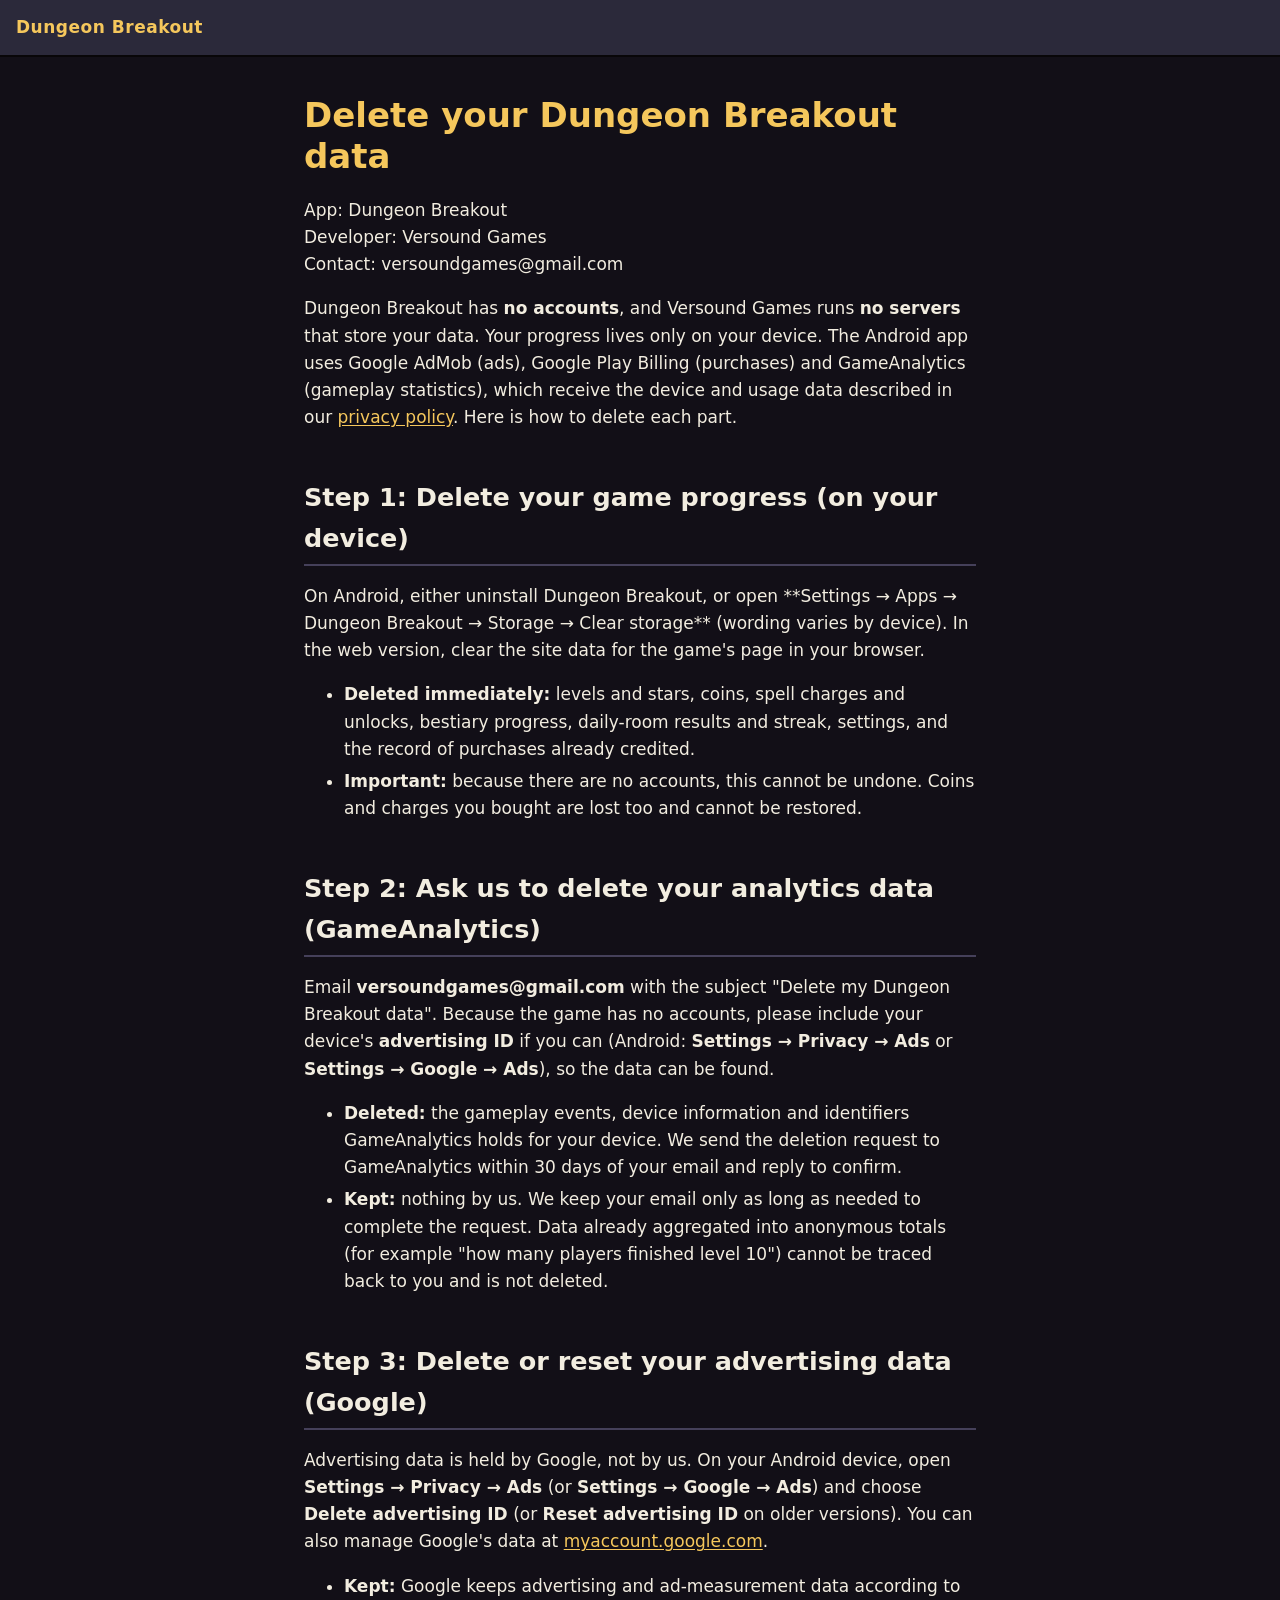
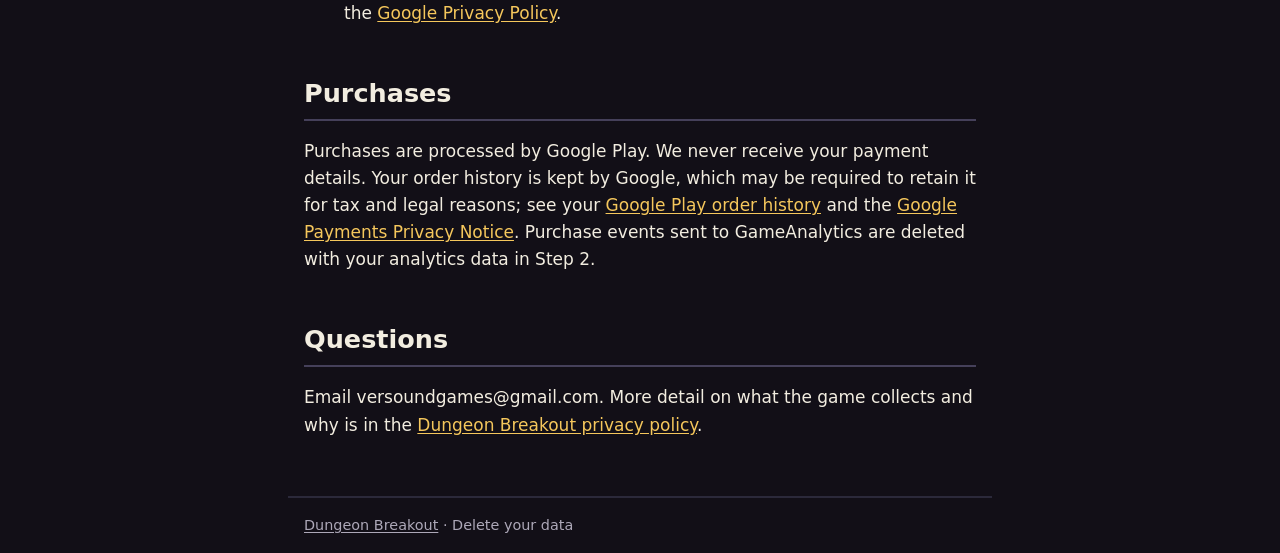
==== dungeon-breakout/delete-data.html @ 62e00c7c "Dungeon Breakout: update page and privacy policy" ====
<!doctype html>
<html lang="en">
<head>
<meta charset="utf-8">
<meta name="viewport" content="width=device-width, initial-scale=1">
<title>Delete your Dungeon Breakout data</title>
<meta name="description" content="How to delete your Dungeon Breakout data, and what is deleted or kept.">
<link rel="stylesheet" href="style.css">
</head>
<body>
<header class="bar"><a class="brand" href="index.html">Dungeon Breakout</a></header>
<main class="doc">
<!-- Generated from docs/store/data-deletion.md by tools/build_site.py. Do not edit by hand. -->
<h1>Delete your Dungeon Breakout data</h1>
<p>App: Dungeon Breakout<br>
Developer: Versound Games<br>
Contact: versoundgames@gmail.com</p>
<p>Dungeon Breakout has <strong>no accounts</strong>, and Versound Games runs <strong>no servers</strong> that store your data. Your progress lives only on your device. The Android app uses Google AdMob (ads), Google Play Billing (purchases) and GameAnalytics (gameplay statistics), which receive the device and usage data described in our <a href="privacy.html" rel="noopener">privacy policy</a>. Here is how to delete each part.</p>
<h2>Step 1: Delete your game progress (on your device)</h2>
<p>On Android, either uninstall Dungeon Breakout, or open **Settings → Apps → Dungeon Breakout → Storage → Clear storage** (wording varies by device). In the web version, clear the site data for the game&#x27;s page in your browser.</p>
<ul>
<li><strong>Deleted immediately:</strong> levels and stars, coins, spell charges and unlocks, bestiary progress, daily-room results and streak, settings, and the record of purchases already credited.</li>
<li><strong>Important:</strong> because there are no accounts, this cannot be undone. Coins and charges you bought are lost too and cannot be restored.</li>
</ul>
<h2>Step 2: Ask us to delete your analytics data (GameAnalytics)</h2>
<p>Email <strong>versoundgames@gmail.com</strong> with the subject &quot;Delete my Dungeon Breakout data&quot;. Because the game has no accounts, please include your device&#x27;s <strong>advertising ID</strong> if you can (Android: <strong>Settings → Privacy → Ads</strong> or <strong>Settings → Google → Ads</strong>), so the data can be found.</p>
<ul>
<li><strong>Deleted:</strong> the gameplay events, device information and identifiers GameAnalytics holds for your device. We send the deletion request to GameAnalytics within 30 days of your email and reply to confirm.</li>
<li><strong>Kept:</strong> nothing by us. We keep your email only as long as needed to complete the request. Data already aggregated into anonymous totals (for example &quot;how many players finished level 10&quot;) cannot be traced back to you and is not deleted.</li>
</ul>
<h2>Step 3: Delete or reset your advertising data (Google)</h2>
<p>Advertising data is held by Google, not by us. On your Android device, open <strong>Settings → Privacy → Ads</strong> (or <strong>Settings → Google → Ads</strong>) and choose <strong>Delete advertising ID</strong> (or <strong>Reset advertising ID</strong> on older versions). You can also manage Google&#x27;s data at <a href="https://myaccount.google.com" rel="noopener">myaccount.google.com</a>.</p>
<ul>
<li><strong>Kept:</strong> Google keeps advertising and ad-measurement data according to the <a href="https://policies.google.com/privacy" rel="noopener">Google Privacy Policy</a>.</li>
</ul>
<h2>Purchases</h2>
<p>Purchases are processed by Google Play. We never receive your payment details. Your order history is kept by Google, which may be required to retain it for tax and legal reasons; see your <a href="https://play.google.com/store/account/orderhistory" rel="noopener">Google Play order history</a> and the <a href="https://payments.google.com/payments/apis-secure/get_legal_document?ldo=0&amp;ldt=privacynotice" rel="noopener">Google Payments Privacy Notice</a>. Purchase events sent to GameAnalytics are deleted with your analytics data in Step 2.</p>
<h2>Questions</h2>
<p>Email versoundgames@gmail.com. More detail on what the game collects and why is in the <a href="privacy.html" rel="noopener">Dungeon Breakout privacy policy</a>.</p>
</main>
<footer class="foot"><a href="index.html">Dungeon Breakout</a> &middot; Delete your data</footer>
</body>
</html>
---- dungeon-breakout/style.css ----
/* Dungeon Breakout site: the game's UI palette (game/scripts/ui.gd). No external fonts, scripts or trackers. */
:root {
  --bg: #120f17;
  --stone: #2b293a;
  --stone-light: #45405a;
  --ink: #f2ede0;
  --dim: #ada8b8;
  --gold: #f5c75c;
  --bad: #ed5c54;
  --black: #080608;
}
* { box-sizing: border-box; }
html { color-scheme: dark; }
body {
  margin: 0;
  background: var(--bg);
  color: var(--ink);
  font: 17px/1.6 system-ui, -apple-system, "Segoe UI", Roboto, sans-serif;
}
a { color: var(--gold); text-underline-offset: 2px; }
a:hover, a:focus-visible { color: #fee03d; }
.bar { padding: 14px 16px; border-bottom: 2px solid var(--black); background: var(--stone); }
.brand { color: var(--gold); font-weight: 700; letter-spacing: .03em; text-decoration: none; }
.doc, .hero { max-width: 44rem; margin: 0 auto; padding: 24px 16px 40px; }
h1 { color: var(--gold); line-height: 1.2; margin: .4em 0 .6em; }
h2 { margin: 1.8em 0 .4em; padding-bottom: .2em; border-bottom: 2px solid var(--stone-light); }
p, li { overflow-wrap: anywhere; }
li { margin: .3em 0; }
code { background: var(--stone); padding: .05em .35em; border-radius: 4px; }
mark.todo { background: var(--bad); color: var(--black); font-weight: 700; padding: 0 .3em; border-radius: 3px; }
.tag { color: var(--dim); font-size: 1.1rem; margin-top: 0; }
.links { list-style: none; padding: 0; margin: 28px 0; display: grid; gap: 12px; }
.links a, .links span {
  display: block; padding: 12px 16px; border: 2px solid var(--black); border-radius: 8px;
  background: var(--stone); text-decoration: none; font-weight: 600;
}
.links a { color: var(--gold); }
.links a:hover, .links a:focus-visible { background: var(--stone-light); }
.links .soon { color: var(--dim); font-weight: 400; border-style: dashed; border-color: var(--stone-light); background: transparent; }
.foot { max-width: 44rem; margin: 0 auto; padding: 16px; color: var(--dim); font-size: .9rem; border-top: 2px solid var(--stone); }
.foot a { color: var(--dim); }
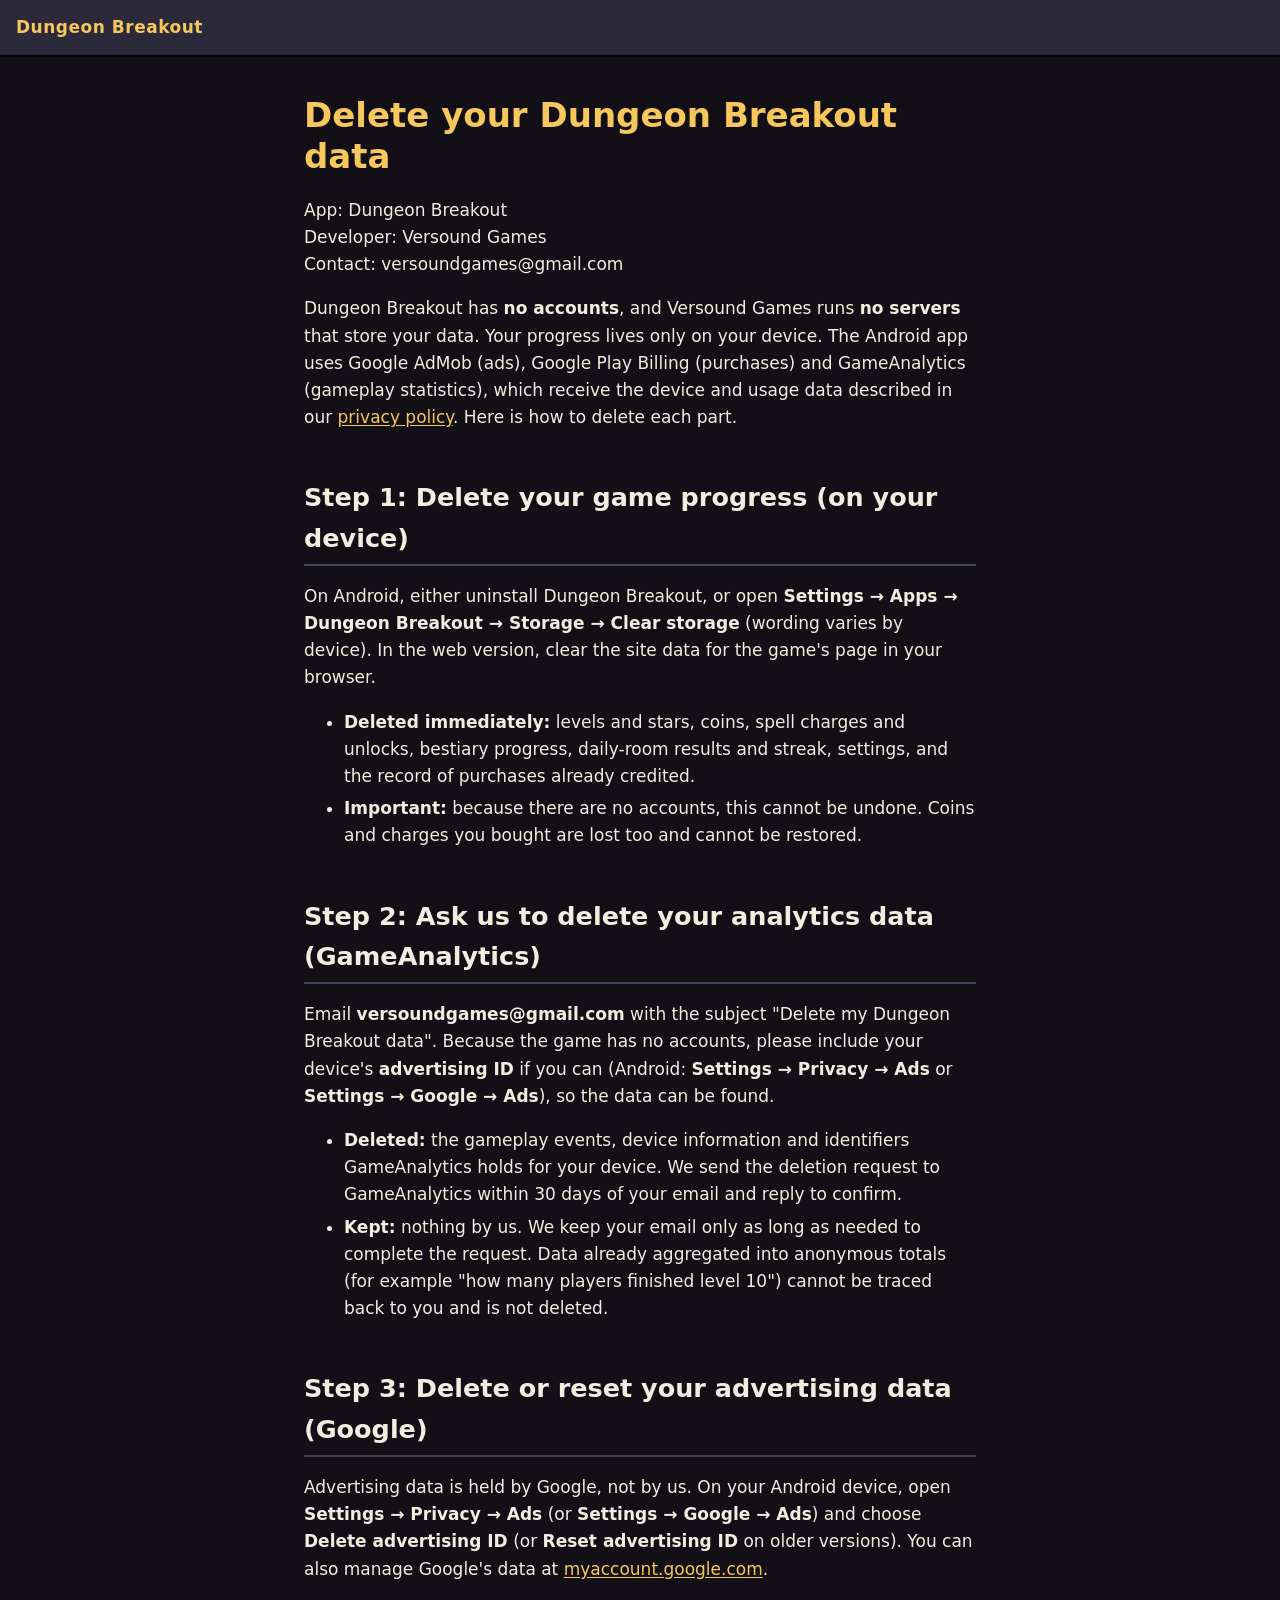
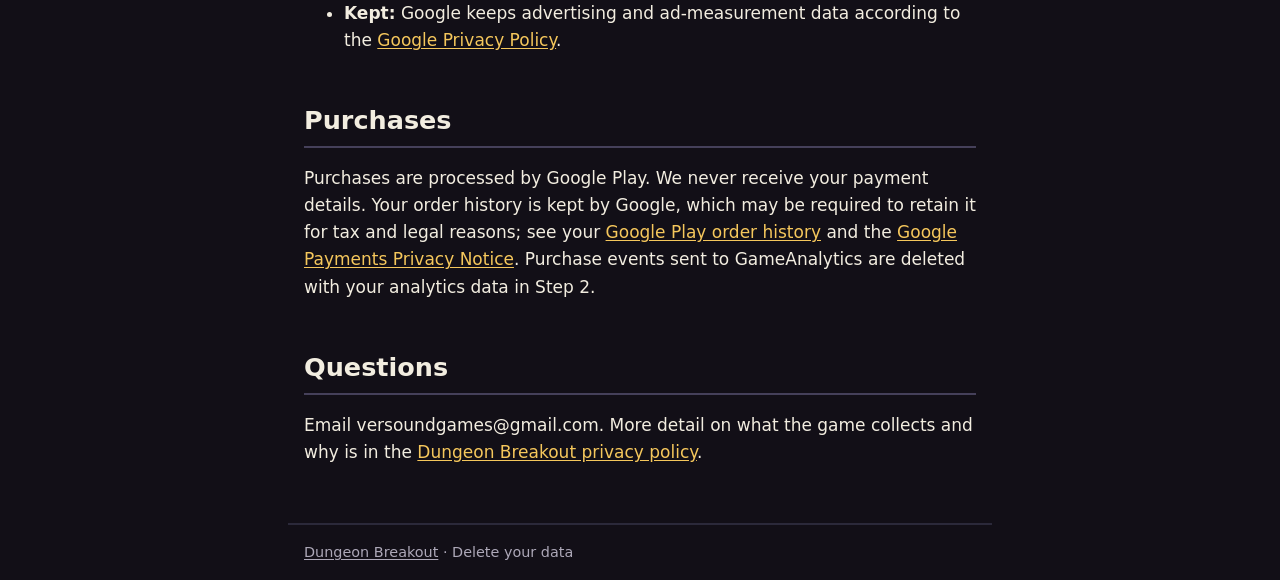
==== commit 868a4bde: "Dungeon Breakout: update page and privacy policy" ====
--- a/dungeon-breakout/delete-data.html
+++ b/dungeon-breakout/delete-data.html
@@ -17,7 +17,7 @@
 Contact: versoundgames@gmail.com</p>
 <p>Dungeon Breakout has <strong>no accounts</strong>, and Versound Games runs <strong>no servers</strong> that store your data. Your progress lives only on your device. The Android app uses Google AdMob (ads), Google Play Billing (purchases) and GameAnalytics (gameplay statistics), which receive the device and usage data described in our <a href="privacy.html" rel="noopener">privacy policy</a>. Here is how to delete each part.</p>
 <h2>Step 1: Delete your game progress (on your device)</h2>
-<p>On Android, either uninstall Dungeon Breakout, or open **Settings → Apps → Dungeon Breakout → Storage → Clear storage** (wording varies by device). In the web version, clear the site data for the game&#x27;s page in your browser.</p>
+<p>On Android, either uninstall Dungeon Breakout, or open <strong>Settings → Apps → Dungeon Breakout → Storage → Clear storage</strong> (wording varies by device). In the web version, clear the site data for the game&#x27;s page in your browser.</p>
 <ul>
 <li><strong>Deleted immediately:</strong> levels and stars, coins, spell charges and unlocks, bestiary progress, daily-room results and streak, settings, and the record of purchases already credited.</li>
 <li><strong>Important:</strong> because there are no accounts, this cannot be undone. Coins and charges you bought are lost too and cannot be restored.</li>
